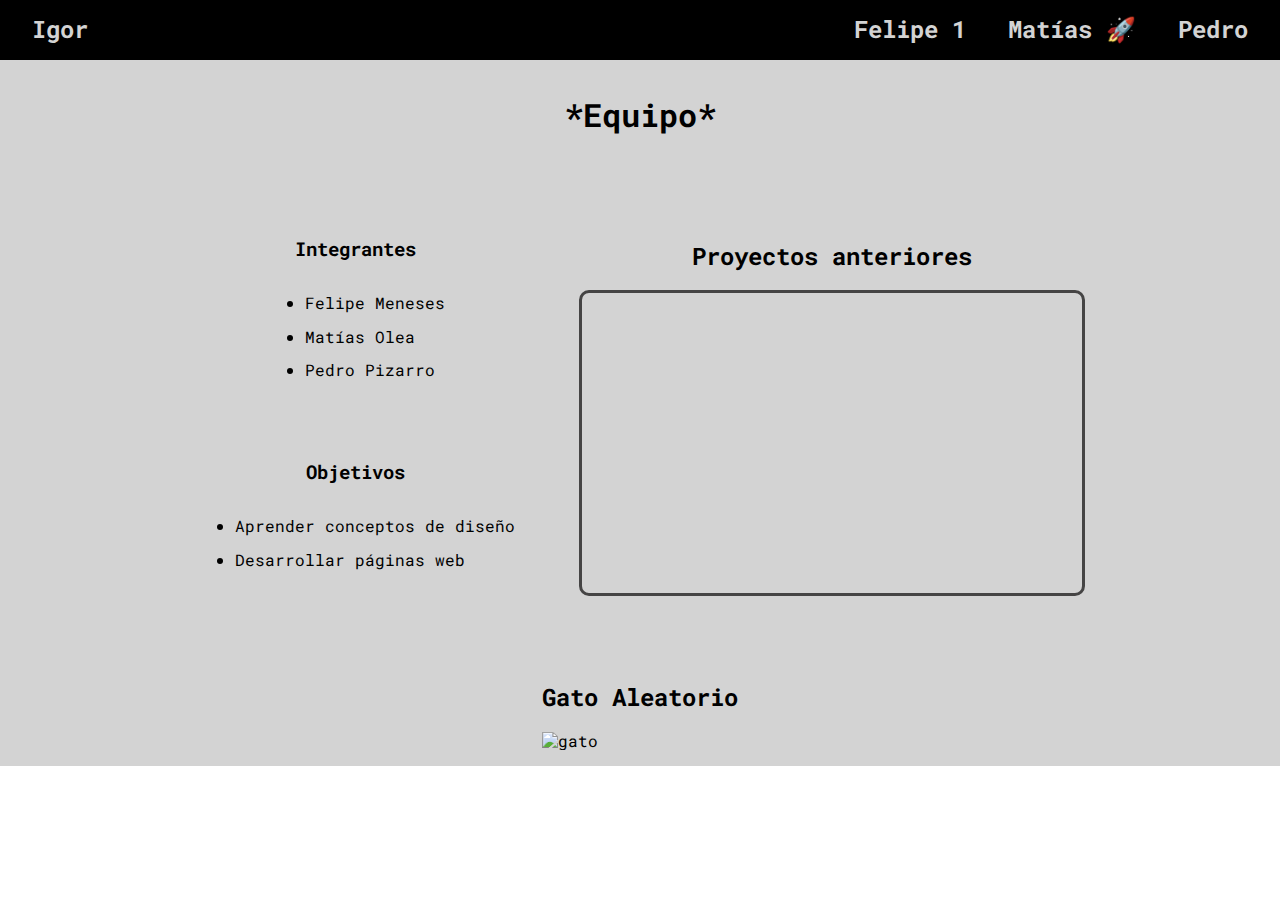
==== index.html @ f8e625b7 "Merge branch 'master' of https://github.com/Bodoque-dios/tarea2" ====
<!DOCTYPE html>
<html lang="en">
<head>
    <meta charset="UTF-8">
    <meta name="viewport" content="width=device-width, initial-scale=1.0">
    <link rel="stylesheet" href="/normalize.css">
    <link rel="stylesheet" href="/style.css">
    <title>Tarea 2</title>
</head>
<body>
    <nav>
        <div>
            <a class="inicio" href="#">Igor</a>
        </div>
        <div>

            <a class="name" href="/pipe/pipe.html">Felipe 1</a>
            <a class="name" href="/mati/mati.html">Matías 🚀</a>
            <a class="name" href="pedro/pedro.html">Pedro</a>
        </div>
    </nav>
    
    <main style="height: 100%;">  
        <h1>*Equipo*</h1>
        <div class="hero-container">
            <div class="hero-info-container">
                <div class="main-container">
                    <h3>Integrantes</h3>
                    <ul>
                        <li>Felipe Meneses</li>
                        <li>Matías Olea</li>
                        <li>Pedro Pizarro</li>
                    </ul>
                </div>
                <div class="main-container">
                    <h3>
                        Objetivos
                    </h3>
                    <ul>
                        <li>Aprender conceptos de diseño</li>
                        <li>Desarrollar páginas web</li>
                    </ul>
                </div>
            </div>
            <div class="proyectos-container"> 
                <h2>Proyectos anteriores</h2>
                <iframe src="https://peaceful-bohr-acebc4.netlify.app/" frameborder="0"></iframe>
            </div>

        </div>
        

        <div>
            <h2> Gato Aleatorio</h2>
            <img src="https://cataas.com/cat" alt="gato">
        </div>

    </main>
</body>
</html>
---- style.css ----
@import url('https://fonts.googleapis.com/css2?family=Roboto+Mono&family=Roboto:wght@100&display=swap');

* {
    font-family: 'Roboto Mono', monospace;
}

nav{
    display: flex;
    justify-content: space-between;
    background-color: #000;
    padding: 1rem;
}

nav .name, .inicio{
    text-decoration: none;
    color: lightgray;
    font-size: 1.5rem;
    font-weight: bold;
    padding-right: 1rem;
    padding-left: 1rem;
    border-radius: 5px;
    transition: all 0.3s ease-in-out

}

nav .name:hover{
    background-color: #fff;
    color: #000;
}

main{
    display: flex;
    justify-content: center;
    align-items: center;
    flex-direction: column;
    padding: 1rem;
    background-color: lightgrey;
}

.hero-container{
    display: flex;
    justify-content: center;
    align-items: center;
    flex-direction: row;
    margin: 2rem;
}

.main-container{
    display: flex;
    align-items: center;
    flex-direction: column;
    margin: 2rem;
}
.main-container li{
    margin-bottom: 15px;
}

.proyectos-container{
    display: flex;
    justify-content: center;
    align-items: center;
    flex-direction: column;
    margin: 2rem;
}
.proyectos-container iframe{
    border: 3px solid #454444;
    border-radius: 10px;
    width: 500px;
    height: 300px;

}
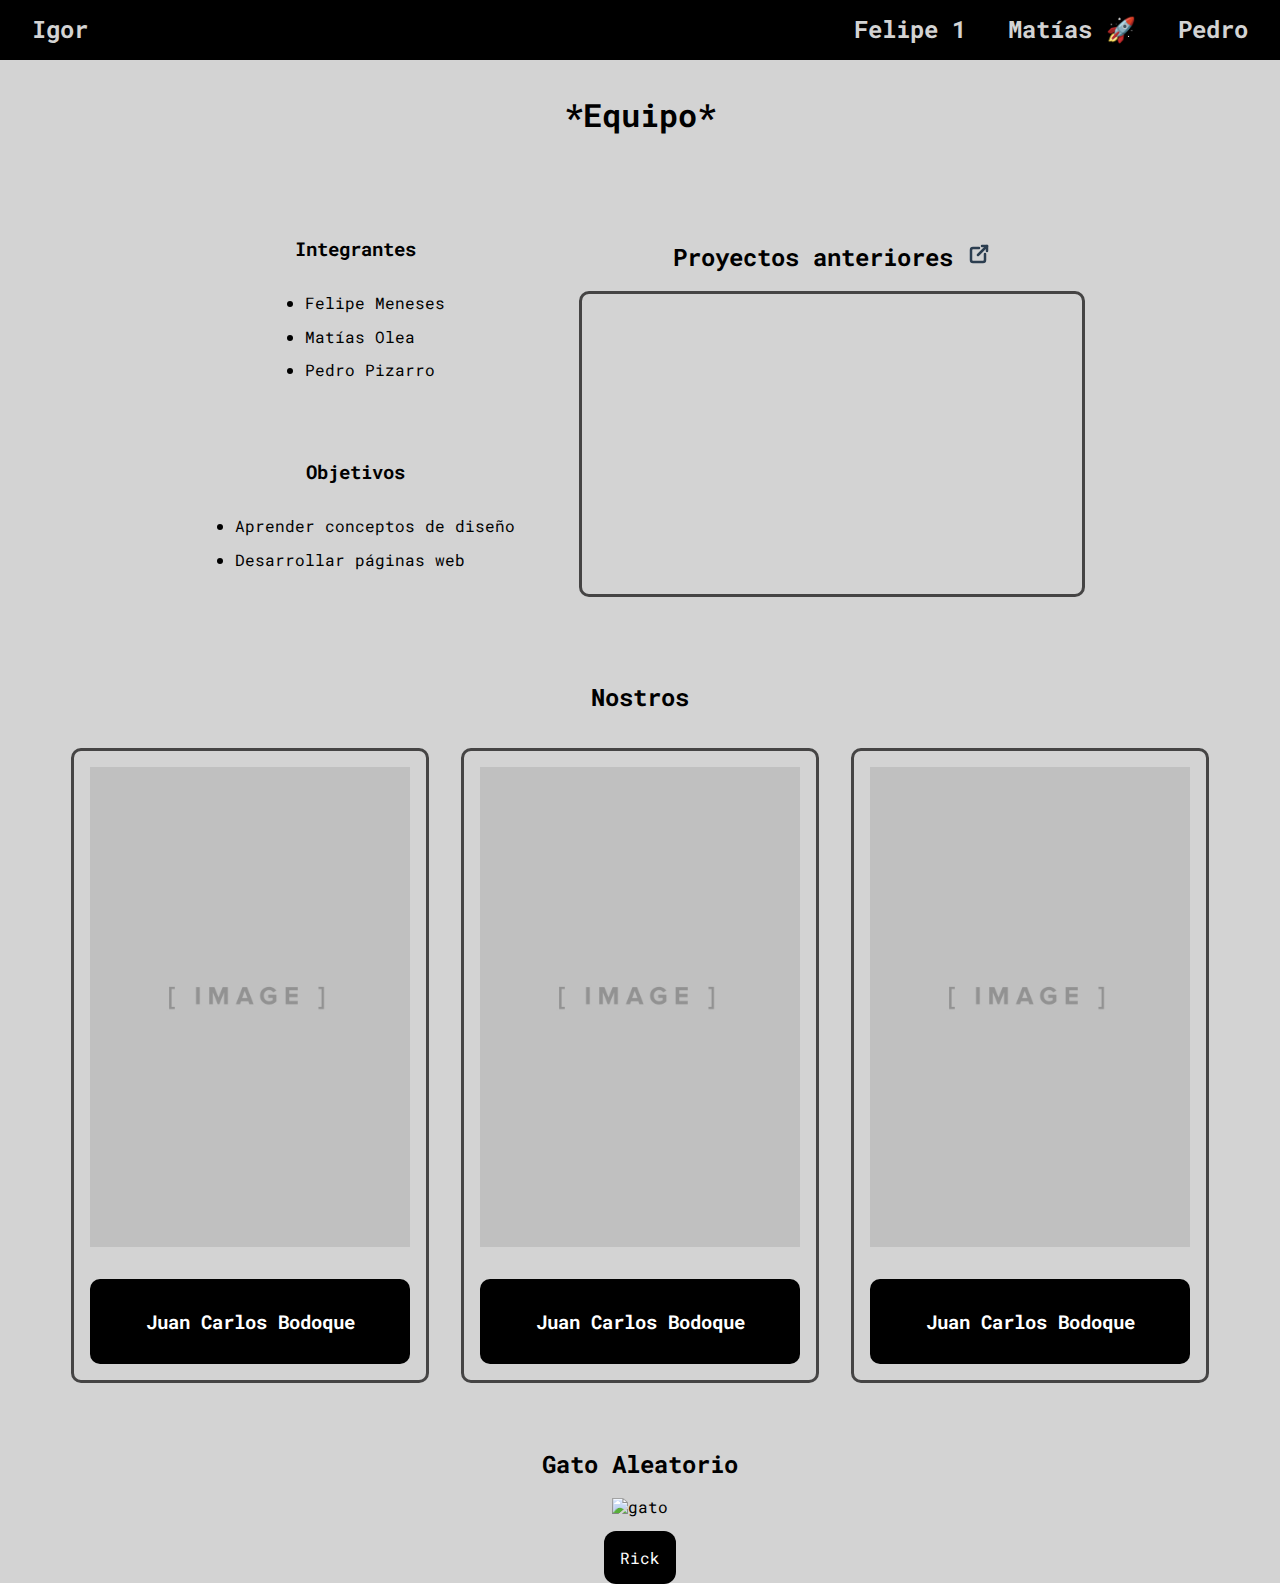
==== commit 384b33d2: "opa" ====
--- a/index.html
+++ b/index.html
@@ -42,19 +42,48 @@
                     </ul>
                 </div>
             </div>
-            <div class="proyectos-container"> 
-                <h2>Proyectos anteriores</h2>
+            <div class="proyectos-container">
+                    <h2>Proyectos anteriores
+                        <a href="https://peaceful-bohr-acebc4.netlify.app" >
+                            <svg xmlns="http://www.w3.org/2000/svg" class="icon icon-tabler icon-tabler-external-link" width="24" height="24" viewBox="0 0 24 24" stroke-width="2.5" stroke="#2c3e50" fill="none" stroke-linecap="round" stroke-linejoin="round">
+                                <path stroke="none" d="M0 0h24v24H0z" fill="none"/>
+                                <path d="M12 6h-6a2 2 0 0 0 -2 2v10a2 2 0 0 0 2 2h10a2 2 0 0 0 2 -2v-6" />
+                                <path d="M11 13l9 -9" />
+                                <path d="M15 4h5v5" />
+                            </svg>
+                        </a>
+                    </h2>
                 <iframe src="https://peaceful-bohr-acebc4.netlify.app/" frameborder="0"></iframe>
             </div>
 
         </div>
-        
+        <section class="nosotros">
+            <h2>Nostros</h2>
+            <div class="photos-container">
+                <div class="photo">
+                    <img src="/image-placeholder-vertical.jpg" alt="">
+                    <h3>Juan Carlos Bodoque</h3>
+                </div>
+                <div class="photo">
+                    <img src="/image-placeholder-vertical.jpg" alt="">
+                    <h3>Juan Carlos Bodoque</h3>
+                </div>
+                <div class="photo">
+                    <img src="/image-placeholder-vertical.jpg" alt="">
+                    <h3>Juan Carlos Bodoque</h3>
+                </div>
 
-        <div>
+                </div>
+            </div>
+        </section>
+
+        <div class="gato">
             <h2> Gato Aleatorio</h2>
             <img src="https://cataas.com/cat" alt="gato">
         </div>
-
+        <footer>
+            <a class="button" href="https://bit.ly/3BlS71b">Rick</a>
+        </footer>
     </main>
 </body>
 </html>--- a/style.css
+++ b/style.css
@@ -68,4 +68,62 @@
     width: 500px;
     height: 300px;
 
+}
+
+.gato{
+    display: flex;
+    justify-content: center;
+    align-items: center;
+    flex-direction: column;
+    margin: 2rem;
+}
+
+.button {
+    text-decoration: none;
+    background-color: #000;
+    color: #fff;
+    padding: 1rem;
+    border-radius: 12px;
+    margin: 1rem;
+}
+.button:hover{
+    background-color: #fff;
+    color: #000;
+    transition: ease-in-out 0.2s;
+}
+
+.nosotros{
+    display: flex;
+    justify-content: center;
+    align-items: center;
+    flex-direction: column;
+}
+.photos-container{
+    display: flex;
+    width: 100%;
+}
+
+.photo{
+    display: flex;
+    justify-content: center;
+    align-items: center;
+    flex-direction: column;
+    margin: 1rem;
+    border: 3px solid #454444;
+    border-radius: 10px;
+}
+
+.photo img {
+    width: 25vw;
+    margin: 1rem;
+}
+.photo h3{
+    width: 25vw;
+    margin: 1rem;
+    padding-top: 2rem;
+    padding-bottom: 2rem;
+    border-radius: 10px;
+    text-align: center;
+    color: #fff;
+    background-color: black;
 }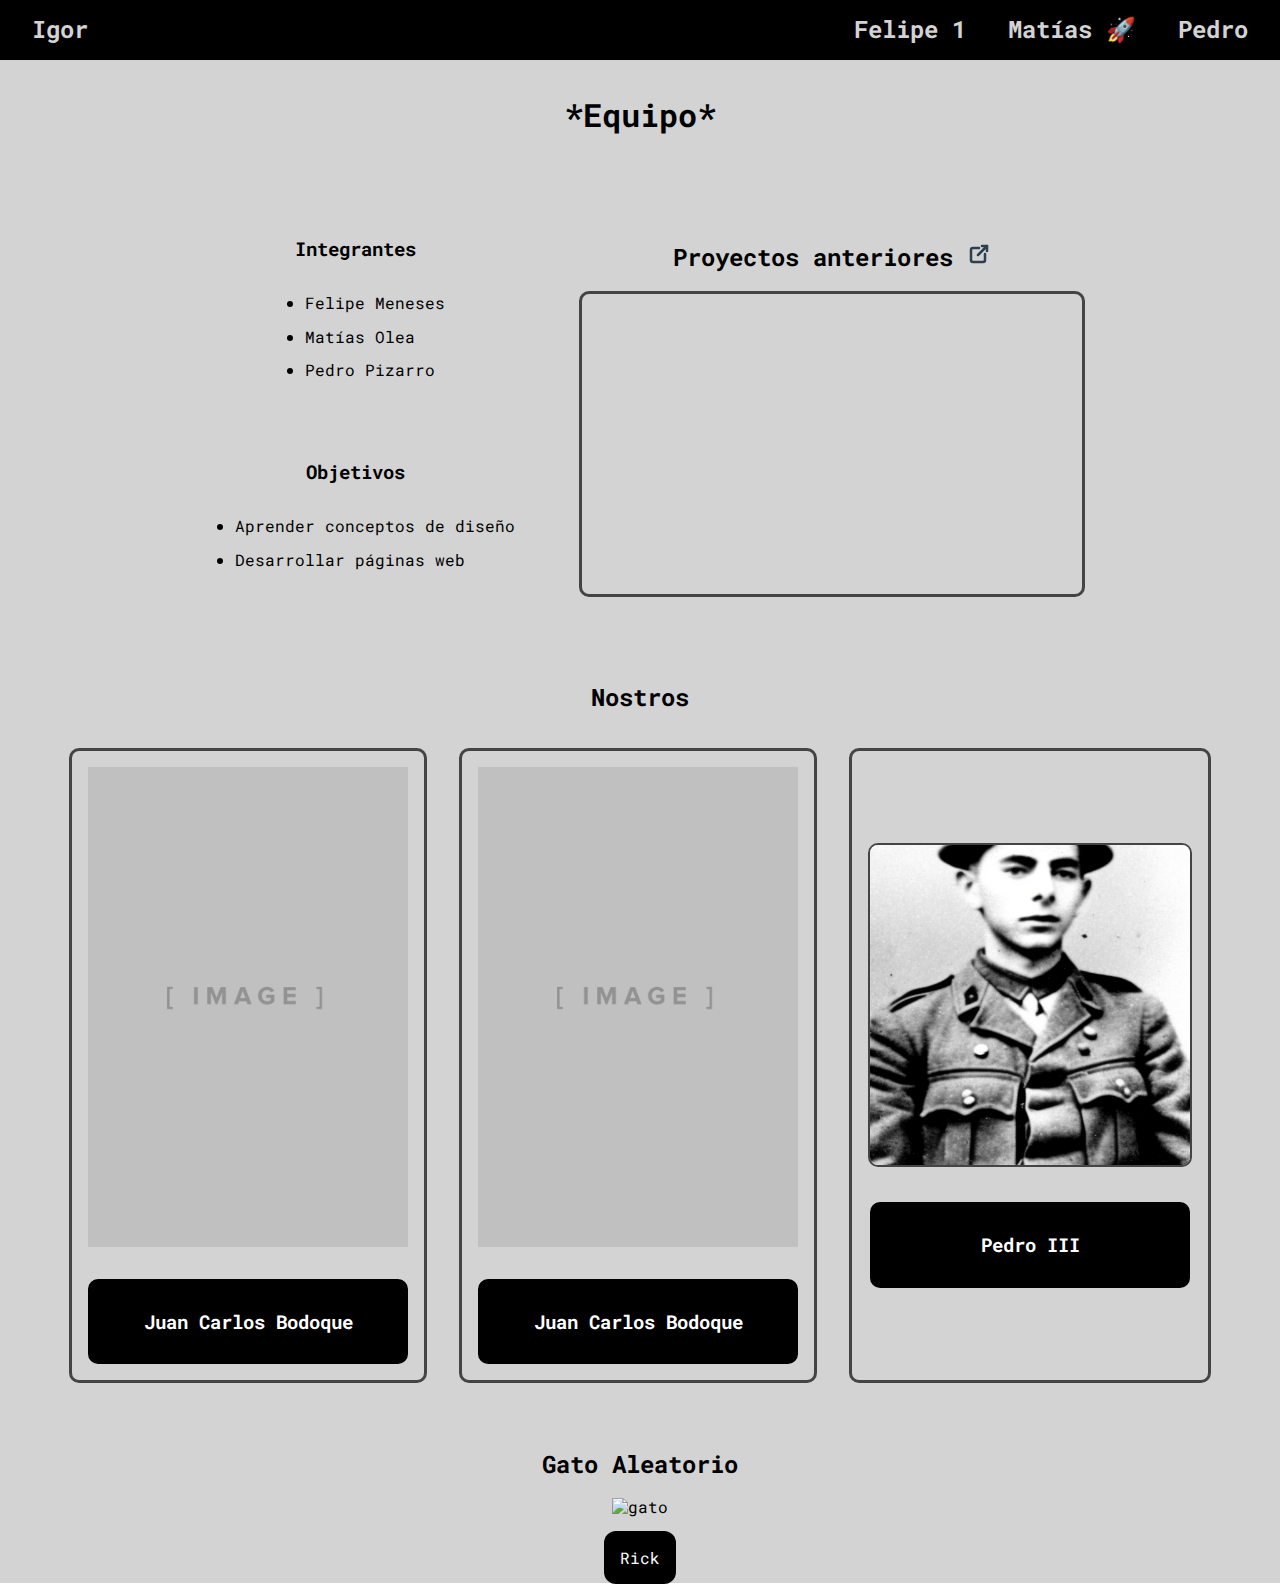
==== commit cff2e9a8: "Foto pedro" ====
--- a/index.html
+++ b/index.html
@@ -69,8 +69,10 @@
                     <h3>Juan Carlos Bodoque</h3>
                 </div>
                 <div class="photo">
-                    <img src="/image-placeholder-vertical.jpg" alt="">
-                    <h3>Juan Carlos Bodoque</h3>
+                    <div class="photo-container">
+                        <img src="/images/WWI.png" alt="">
+                    </div>
+                    <h3>Pedro III</h3>
                 </div>
 
                 </div>
--- a/style.css
+++ b/style.css
@@ -113,6 +113,12 @@
     border-radius: 10px;
 }
 
+.photo-container img{
+    border: 2px solid #454444;
+    border-radius: 10px;
+    object-fit: cover;
+}
+
 .photo img {
     width: 25vw;
     margin: 1rem;
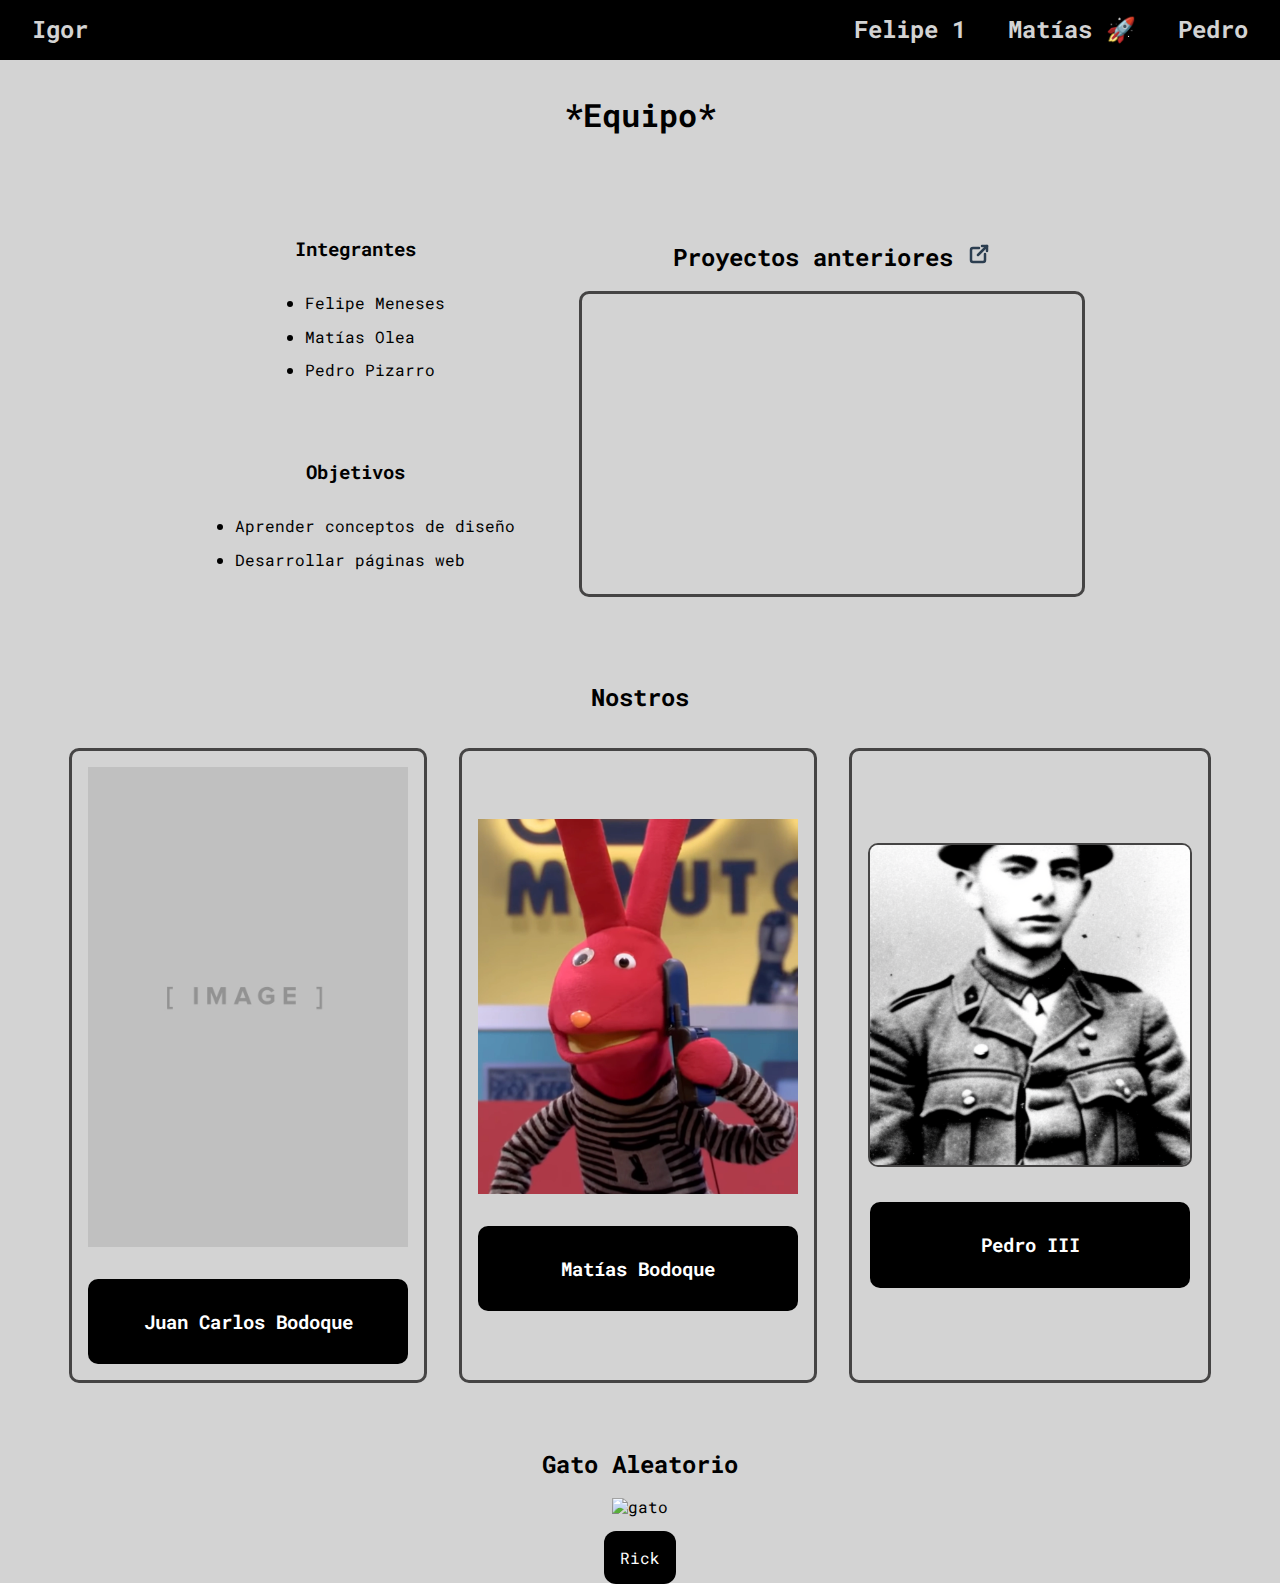
==== commit 53641e29: "opa" ====
--- a/index.html
+++ b/index.html
@@ -65,8 +65,8 @@
                     <h3>Juan Carlos Bodoque</h3>
                 </div>
                 <div class="photo">
-                    <img src="/image-placeholder-vertical.jpg" alt="">
-                    <h3>Juan Carlos Bodoque</h3>
+                    <img src="/images/31minutos5.webp" alt="">
+                    <h3>Matías Bodoque</h3>
                 </div>
                 <div class="photo">
                     <div class="photo-container">
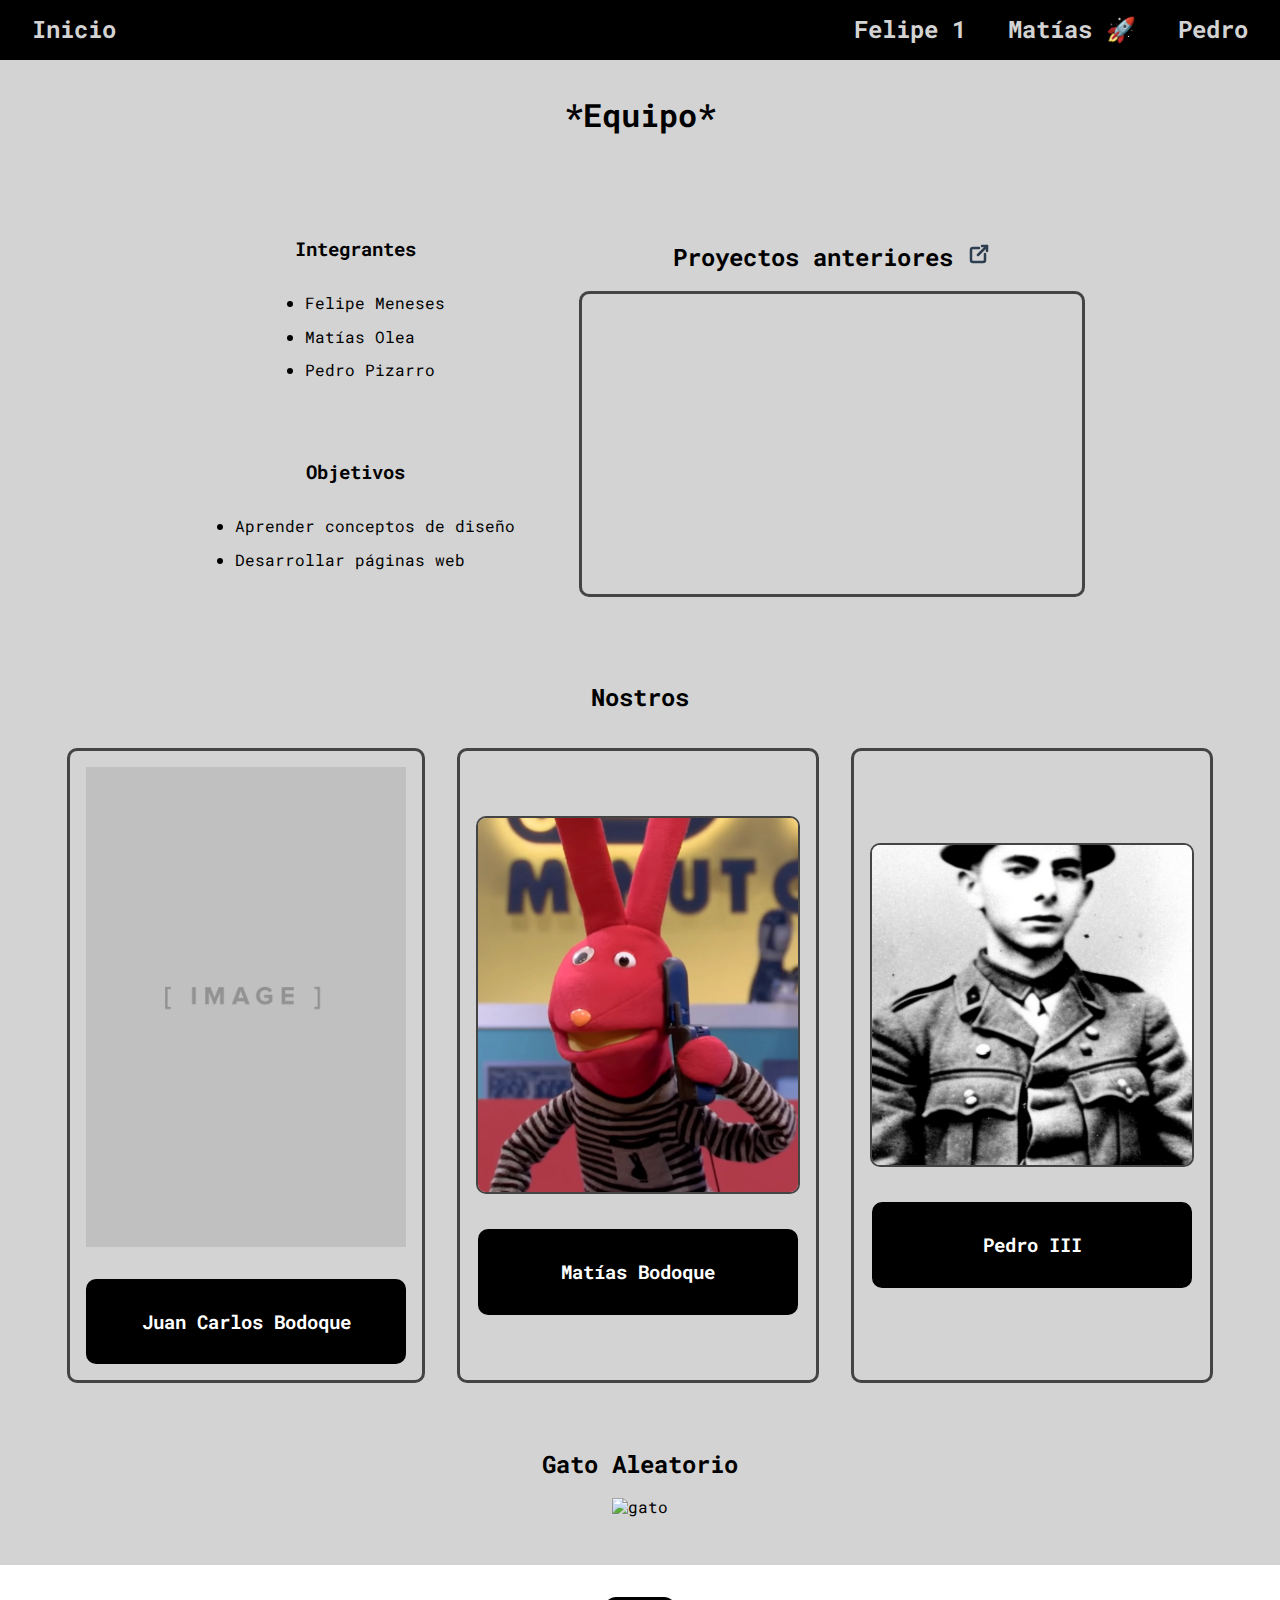
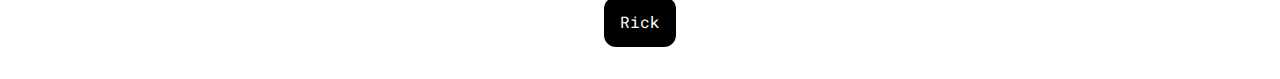
==== commit 767cee81: "minor fix" ====
--- a/index.html
+++ b/index.html
@@ -10,7 +10,7 @@
 <body>
     <nav>
         <div>
-            <a class="inicio" href="#">Igor</a>
+            <a class="inicio" href="/../index.html">Inicio</a>
         </div>
         <div>
 
@@ -65,7 +65,9 @@
                     <h3>Juan Carlos Bodoque</h3>
                 </div>
                 <div class="photo">
-                    <img src="/images/31minutos5.webp" alt="">
+                    <div class="photo-container">
+                        <img src="/images/31minutos5.webp" alt="">
+                    </div>
                     <h3>Matías Bodoque</h3>
                 </div>
                 <div class="photo">
@@ -83,9 +85,9 @@
             <h2> Gato Aleatorio</h2>
             <img src="https://cataas.com/cat" alt="gato">
         </div>
-        <footer>
-            <a class="button" href="https://bit.ly/3BlS71b">Rick</a>
-        </footer>
     </main>
+    <footer>
+        <a class="button" href="https://bit.ly/3BlS71b">Rick</a>
+    </footer>
 </body>
 </html>--- a/style.css
+++ b/style.css
@@ -132,4 +132,10 @@
     text-align: center;
     color: #fff;
     background-color: black;
+}
+footer {
+    display: flex;
+    justify-content: center;
+    align-items: center;
+    padding: 1rem;
 }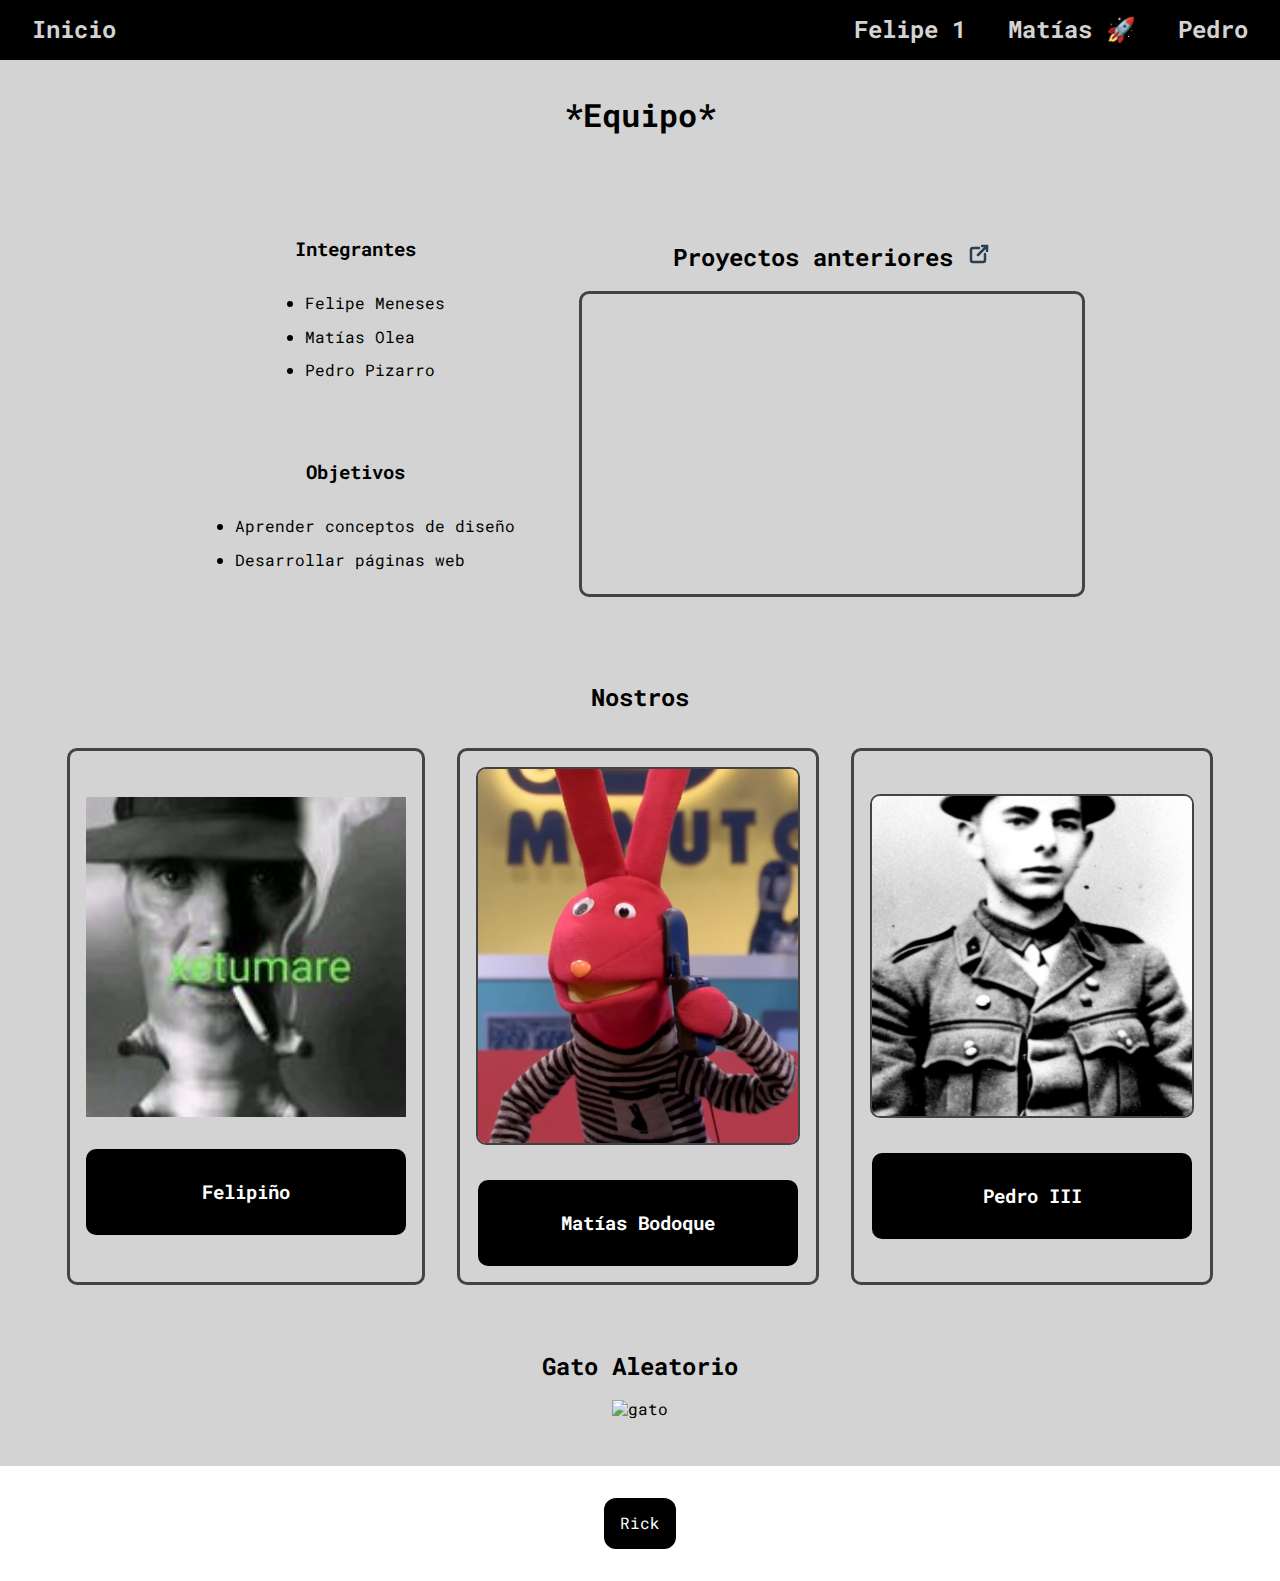
==== commit 3aa4556d: "Mi foto" ====
--- a/index.html
+++ b/index.html
@@ -61,8 +61,8 @@
             <h2>Nostros</h2>
             <div class="photos-container">
                 <div class="photo">
-                    <img src="/image-placeholder-vertical.jpg" alt="">
-                    <h3>Juan Carlos Bodoque</h3>
+                    <img src="/images/1441cc68-b093-45fa-a38c-7a58af68fc3e.jpg" alt="">
+                    <h3>Felipiño</h3>
                 </div>
                 <div class="photo">
                     <div class="photo-container">
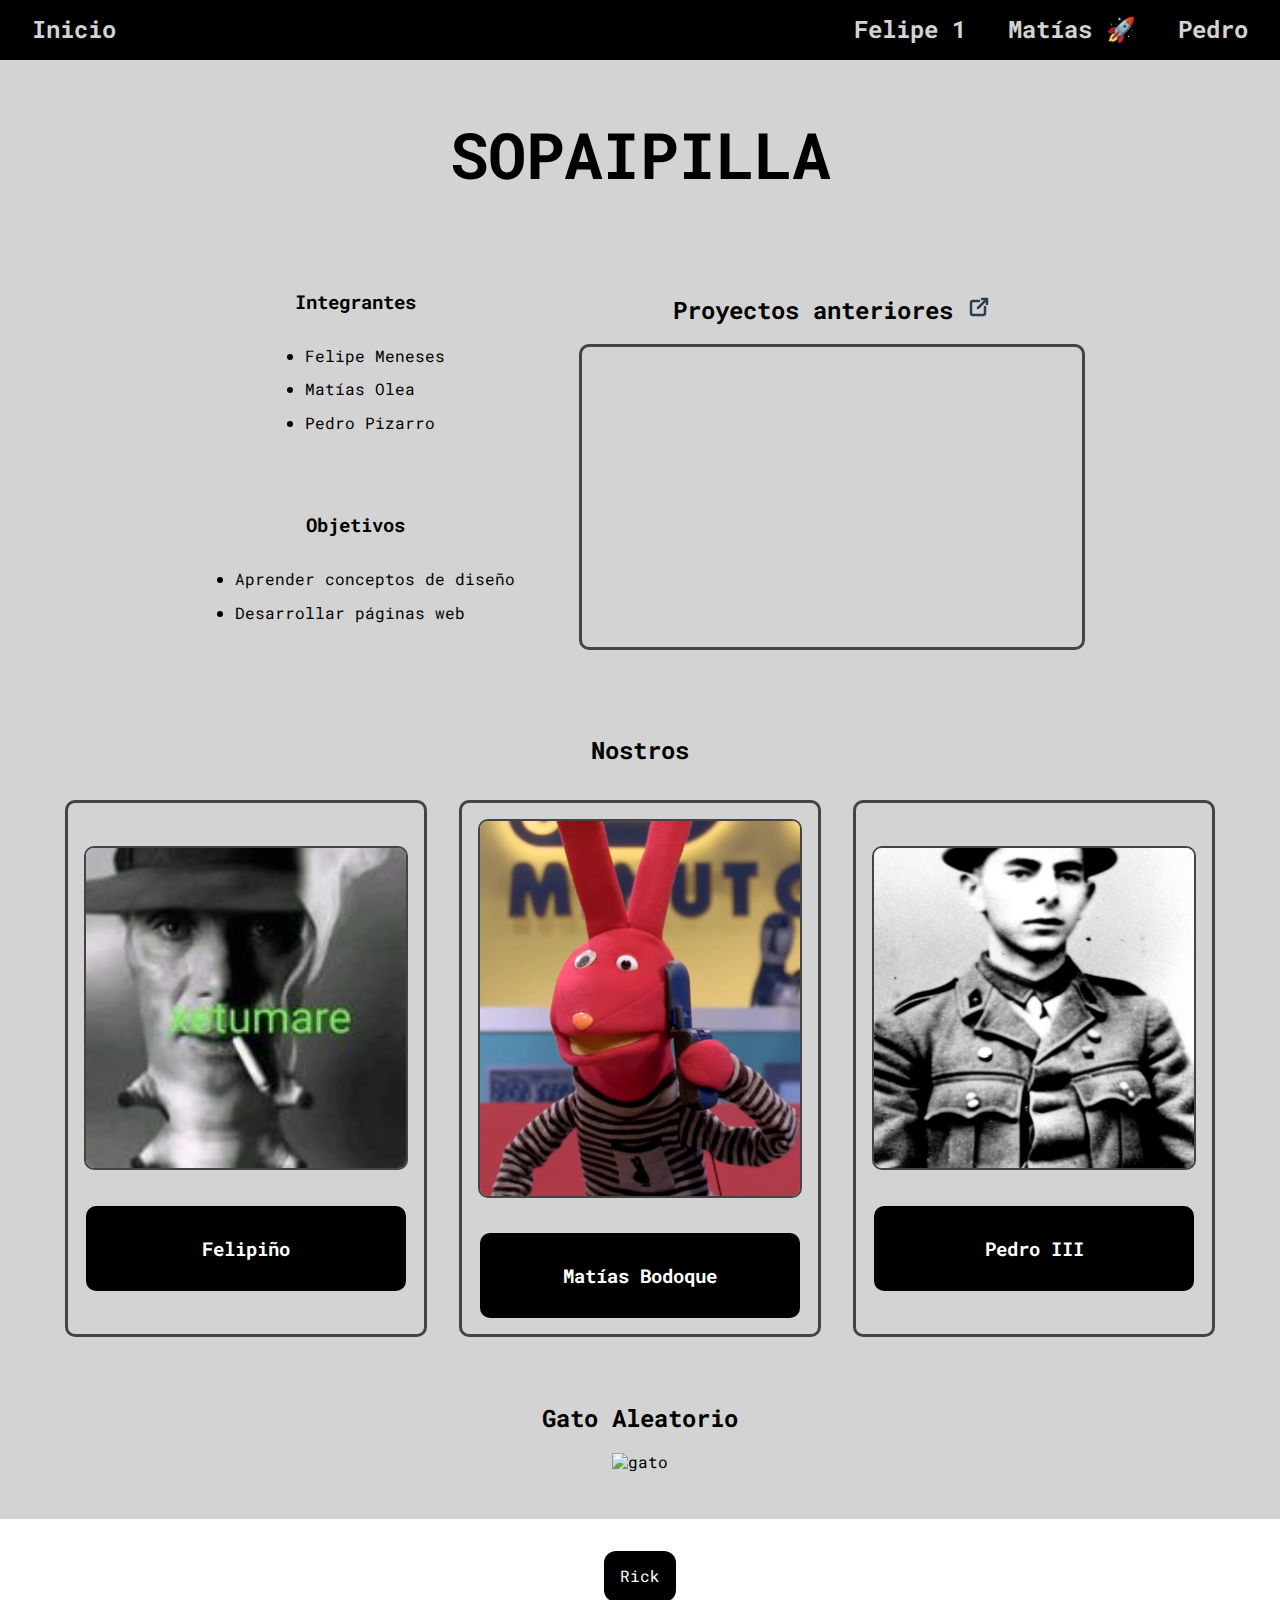
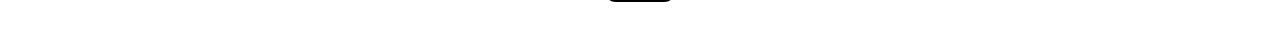
==== commit eaa568d8: "entrega final tarea 2" ====
--- a/index.html
+++ b/index.html
@@ -21,7 +21,7 @@
     </nav>
     
     <main style="height: 100%;">  
-        <h1>*Equipo*</h1>
+        <h1>SOPAIPILLA</h1>
         <div class="hero-container">
             <div class="hero-info-container">
                 <div class="main-container">
@@ -61,7 +61,9 @@
             <h2>Nostros</h2>
             <div class="photos-container">
                 <div class="photo">
-                    <img src="/images/1441cc68-b093-45fa-a38c-7a58af68fc3e.jpg" alt="">
+                    <div class="photo-container">
+                        <img src="/images/1441cc68-b093-45fa-a38c-7a58af68fc3e.jpg" alt="">
+                    </div>
                     <h3>Felipiño</h3>
                 </div>
                 <div class="photo">
--- a/style.css
+++ b/style.css
@@ -53,6 +53,12 @@
 }
 .main-container li{
     margin-bottom: 15px;
+}
+
+h1 {
+    font-size: 4rem;
+    font-weight: bold;
+    margin-bottom: 1rem;
 }
 
 .proyectos-container{
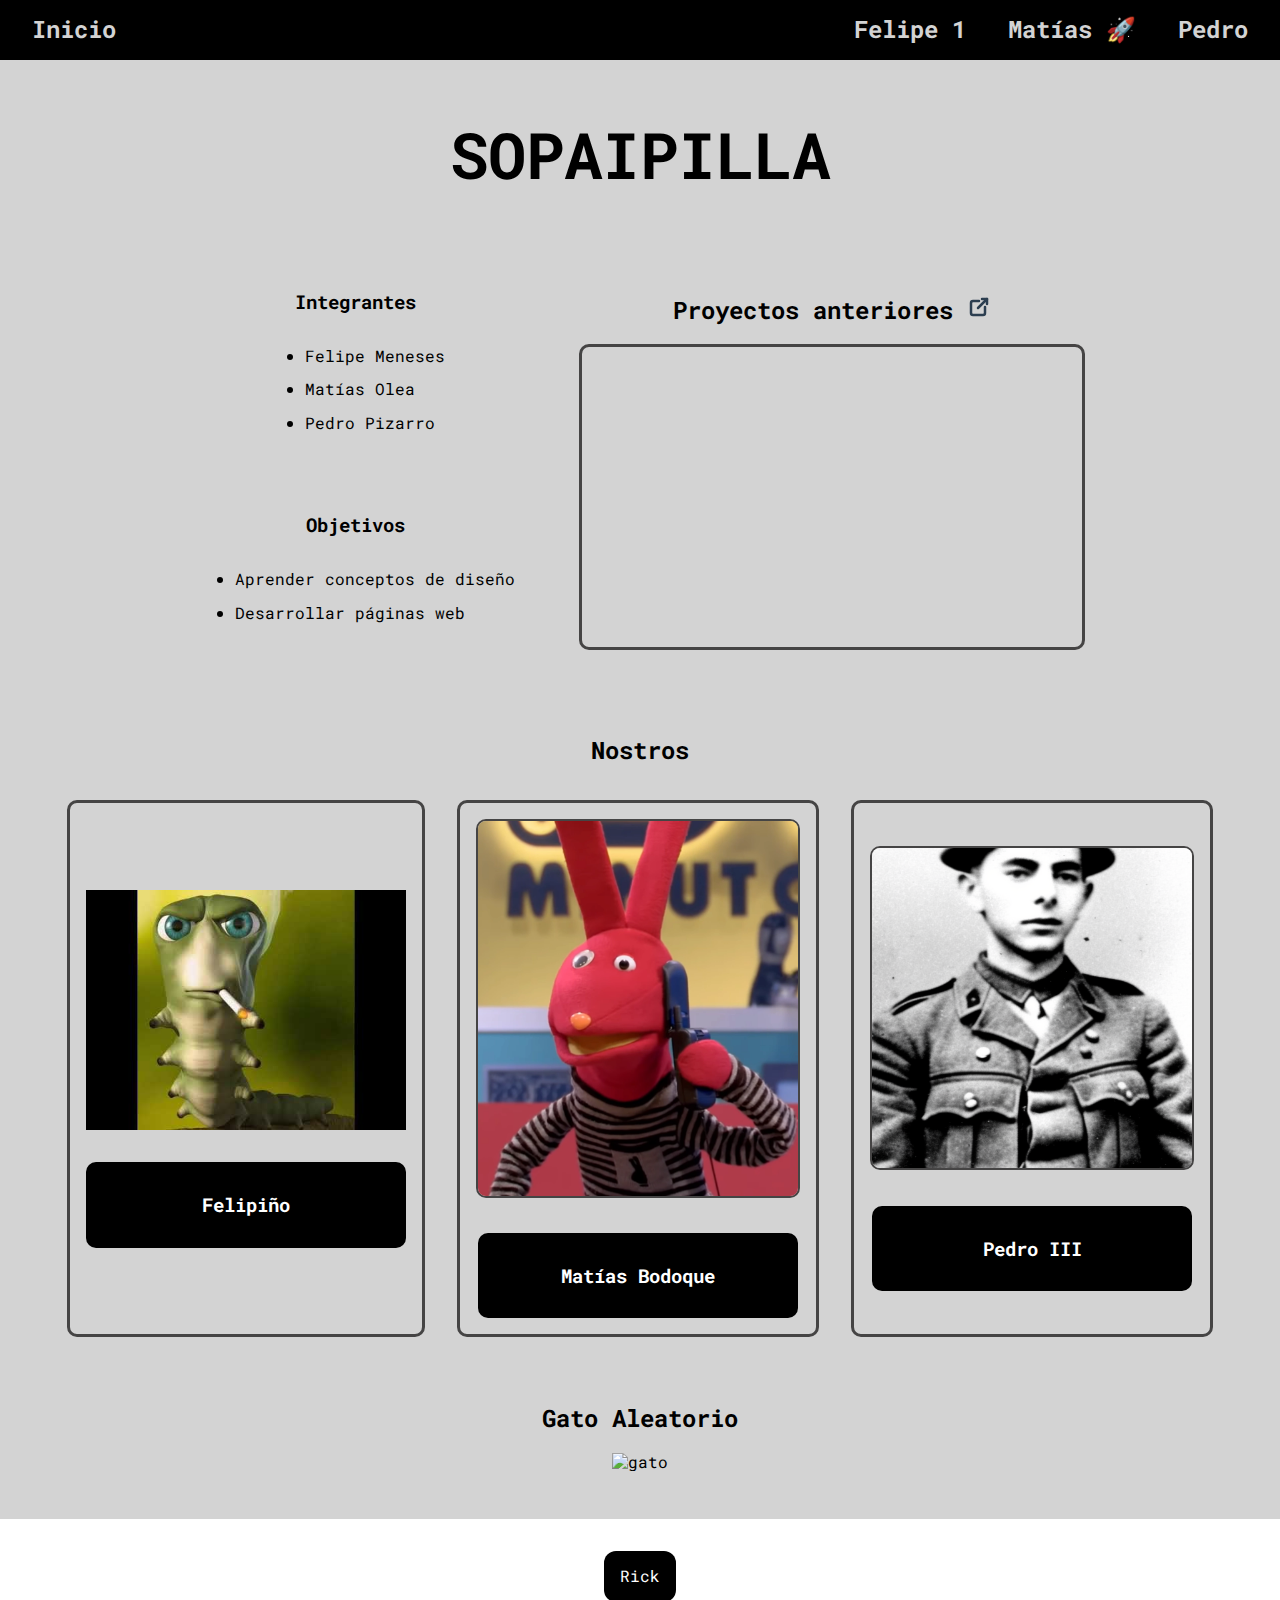
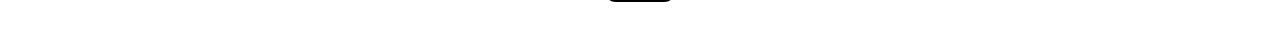
==== commit 4d6ac0dd: "listo" ====
--- a/index.html
+++ b/index.html
@@ -61,9 +61,7 @@
             <h2>Nostros</h2>
             <div class="photos-container">
                 <div class="photo">
-                    <div class="photo-container">
-                        <img src="/images/1441cc68-b093-45fa-a38c-7a58af68fc3e.jpg" alt="">
-                    </div>
+                    <img src="/images/hqdefault.jpg" alt="">
                     <h3>Felipiño</h3>
                 </div>
                 <div class="photo">
